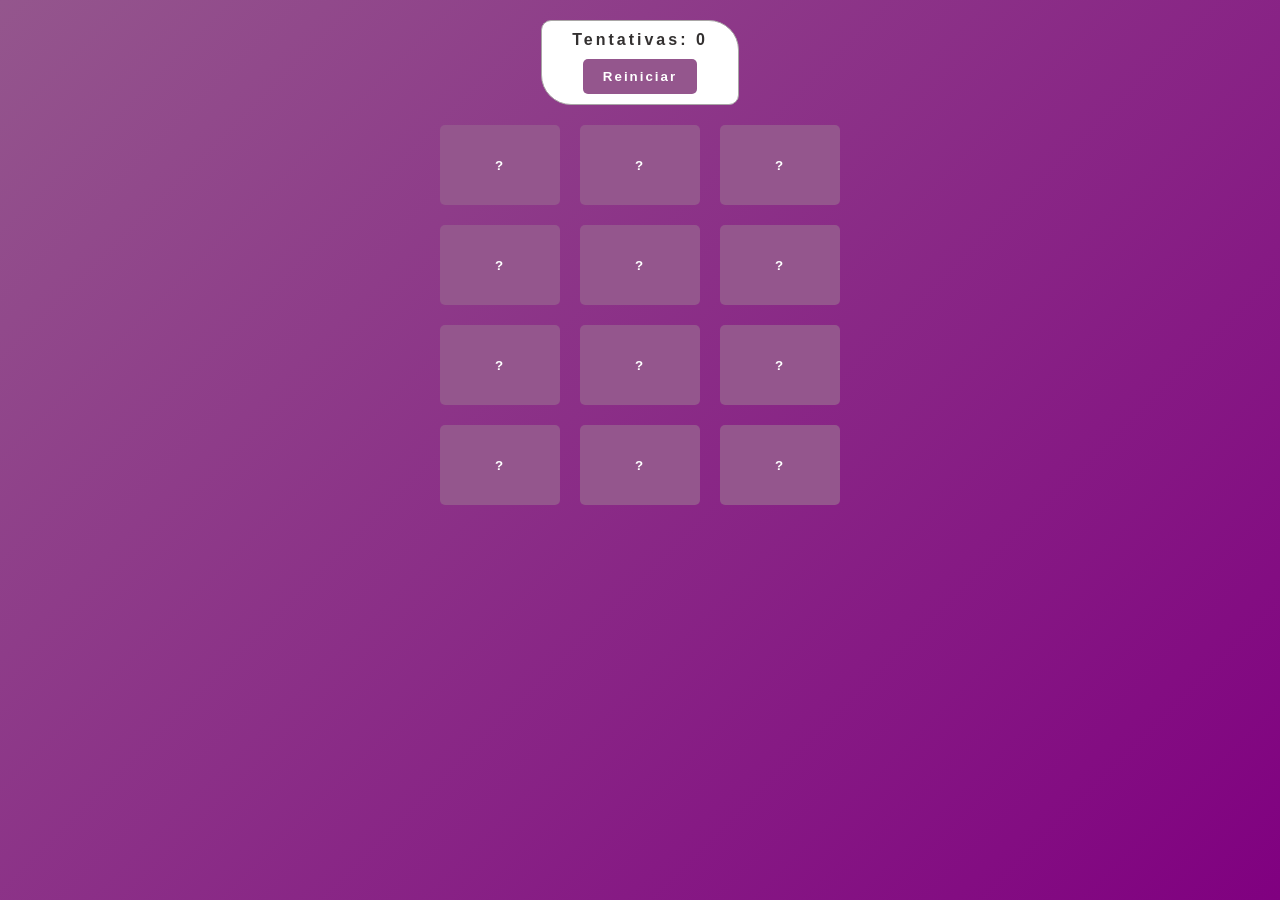
==== index.html @ f3b97159 "add" ====
<!DOCTYPE html>
<html lang="pt-br">
    <head>
        <title>Jogo da Memória</title>
        <meta charset="UTF-8">
        <meta name="viewport" content="width=device-width, initial-scale=1">
        <link href="css/index.css" rel="stylesheet">
    </head>
    <body>
		<header>
			<span class="cinza negrito espacamento">Tentativas: 0</span>
			<button id="btnReiniciar">Reiniciar</button>
		</header>
		<main class="board">
			<button class="card">?</button>
			<button class="card">?</button>
			<button class="card">?</button>
			<button class="card">?</button>
			<button class="card">?</button>
			<button class="card">?</button>
			<button class="card">?</button>
			<button class="card">?</button>
			<button class="card">?</button>
			<button class="card">?</button>
			<button class="card">?</button>
			<button class="card">?</button>
		</main>
    
	<script src="js/index.js">		
	</script>
    </body>
</html>
---- css/index.css ----
body{
	background: linear-gradient(135deg, #94568d, #800080);
	min-height: 100vh;
	margin: 0;
	display: flex;
	flex-direction: column;
	align-items: center;
	font-family: Arial;
}

header{
	border: 1px solid #a9a6a6;
	border-radius: 10px 30px;
	background: #fff;
	padding: 10px 30px;
	margin: 20px;
	display: flex;
	flex-direction: column;
	gap: 10px;
	align-items: center;
}

button{
	border: none;
	cursor: pointer;
	background: #94568d;
	font-weight: bold;
	padding: 10px 20px;
	border-radius: 5px;
	color: #fff;
	transition: all .2s ease-in-out;
	letter-spacing: 2px;
}

button:hover{
	background: #800080;
	box-shadow: 0 4px 8px #94568d;
}

.board{
	display: grid;
	grid-template-columns: repeat(3, 120px);
	gap: 20px;
}

.card{
	height: 80px;
}

.card.selecionado{
	background: #800080;
}

.cinza{
	color: #333030;
}

.negrito{
	font-weight: bold;
}

.espacamento{
	letter-spacing: 3px;
}
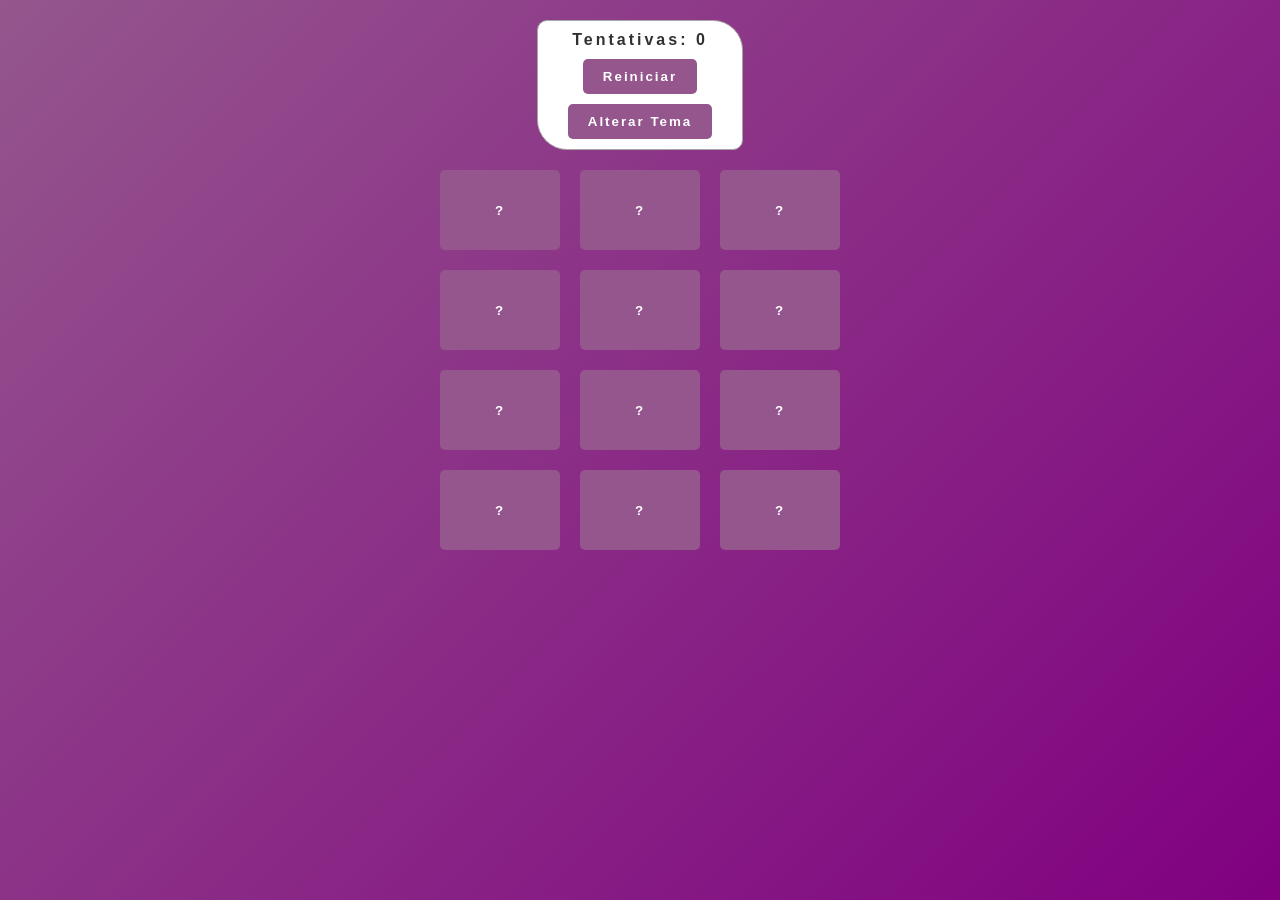
==== commit 4d7a5bd1: "feat: alteracao de tema(semana passada 02/03)" ====
--- a/index.html
+++ b/index.html
@@ -6,10 +6,11 @@
         <meta name="viewport" content="width=device-width, initial-scale=1">
         <link href="css/index.css" rel="stylesheet">
     </head>
-    <body>
+    <body data-theme = "light"> 
 		<header>
 			<span class="cinza negrito espacamento">Tentativas: 0</span>
 			<button id="btnReiniciar">Reiniciar</button>
+			<button onclick="alterarTema()">Alterar Tema</button>
 		</header>
 		<main class="board">
 			<button class="card">?</button>
--- a/css/index.css
+++ b/css/index.css
@@ -1,5 +1,14 @@
+:root{
+	--bg: linear-gradient(135deg, #94568d, #800080);
+	--bg-button: #94568d;
+}
+body[data-theme = "dark"]{
+	--bg: linear-gradient(#251c24, #080208) ;
+	--bg-button: #584d57;
+}
+
 body{
-	background: linear-gradient(135deg, #94568d, #800080);
+	background: var(--bg);
 	min-height: 100vh;
 	margin: 0;
 	display: flex;
@@ -23,7 +32,7 @@
 button{
 	border: none;
 	cursor: pointer;
-	background: #94568d;
+	background: var(--bg-button);
 	font-weight: bold;
 	padding: 10px 20px;
 	border-radius: 5px;
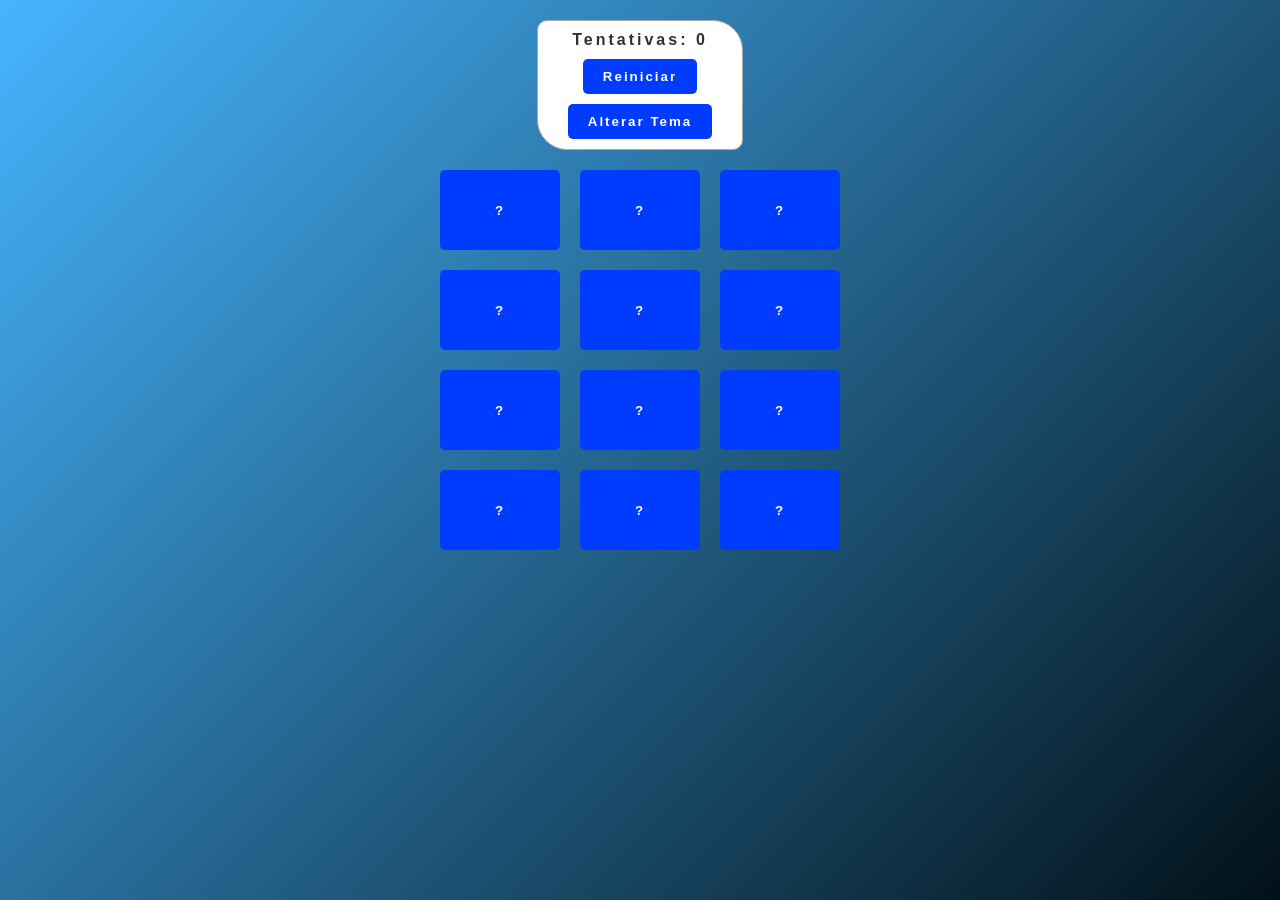
==== commit b4908b6a: "feat: implementando as classes que o professor passou na aula" ====
--- a/index.html
+++ b/index.html
@@ -1,16 +1,24 @@
 <!DOCTYPE html>
-<html lang="pt-br">
+<html lang="pt-br" data-theme = "light">
     <head>
         <title>Jogo da Memória</title>
         <meta charset="UTF-8">
         <meta name="viewport" content="width=device-width, initial-scale=1">
         <link href="css/index.css" rel="stylesheet">
+		<script>
+			(function () {
+		console.log("asddd")  
+		document.documentElement.setAttribute('data-theme', 'dark');
+			//document.body.dataset.theme = localStorage.getItem("tema") || 'light';
+			
+		})();
+		</script>
     </head>
-    <body data-theme = "light"> 
+    <body > 
 		<header>
 			<span class="cinza negrito espacamento">Tentativas: 0</span>
 			<button id="btnReiniciar">Reiniciar</button>
-			<button onclick="alterarTema()">Alterar Tema</button>
+			<button id="btnAlterarTema">Alterar Tema</button>
 		</header>
 		<main class="board">
 			<button class="card">?</button>
@@ -27,7 +35,7 @@
 			<button class="card">?</button>
 		</main>
     
-	<script src="js/index.js">		
+	<script type="module" src="js/main.js" defer>		
 	</script>
     </body>
 </html>
--- a/css/index.css
+++ b/css/index.css
@@ -1,9 +1,9 @@
 :root{
-	--bg: linear-gradient(135deg, #94568d, #800080);
-	--bg-button: #94568d;
+	--bg: linear-gradient(135deg, #46b5ff, #021118);
+	--bg-button: #003cff;
 }
-body[data-theme = "dark"]{
-	--bg: linear-gradient(#251c24, #080208) ;
+html[data-theme = "dark"]{
+	--bg: linear-gradient(135deg, #251c24, #080208) ;
 	--bg-button: #584d57;
 }
 
@@ -42,8 +42,8 @@
 }
 
 button:hover{
-	background: #800080;
-	box-shadow: 0 4px 8px #94568d;
+	background: #0d0080;
+	box-shadow: 0 4px 8px #02007c;
 }
 
 .board{
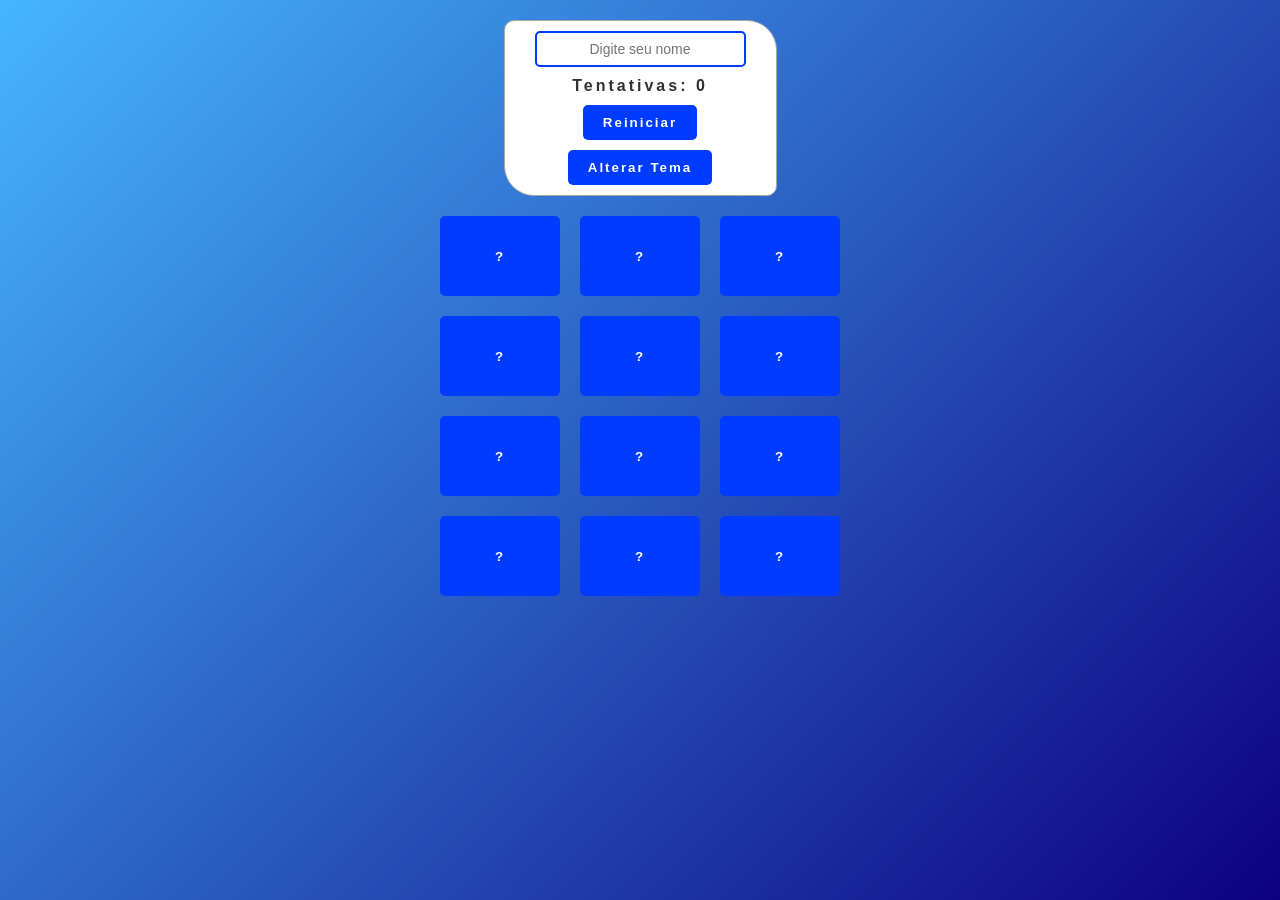
==== commit 9101ffa3: "feat: commits esquecidos com inclusao do nome e fix de tentativas" ====
--- a/index.html
+++ b/index.html
@@ -5,18 +5,11 @@
         <meta charset="UTF-8">
         <meta name="viewport" content="width=device-width, initial-scale=1">
         <link href="css/index.css" rel="stylesheet">
-		<script>
-			(function () {
-		console.log("asddd")  
-		document.documentElement.setAttribute('data-theme', 'dark');
-			//document.body.dataset.theme = localStorage.getItem("tema") || 'light';
-			
-		})();
-		</script>
     </head>
     <body > 
 		<header>
-			<span class="cinza negrito espacamento">Tentativas: 0</span>
+			<input type="text" id="nomeJogador" placeholder="Digite seu nome" class="input-nome">
+			<span id="tentativas" class="cinza negrito espacamento">Tentativas: 0</span>
 			<button id="btnReiniciar">Reiniciar</button>
 			<button id="btnAlterarTema">Alterar Tema</button>
 		</header>
@@ -35,7 +28,7 @@
 			<button class="card">?</button>
 		</main>
     
-	<script type="module" src="js/main.js" defer>		
+	<script type="module" src="js/index.js" defer>		
 	</script>
     </body>
 </html>
--- a/css/index.css
+++ b/css/index.css
@@ -1,10 +1,10 @@
 :root{
-	--bg: linear-gradient(135deg, #46b5ff, #021118);
+	--bg: linear-gradient(135deg, #46b5ff, #0d0080);
 	--bg-button: #003cff;
 }
 html[data-theme = "dark"]{
-	--bg: linear-gradient(135deg, #251c24, #080208) ;
-	--bg-button: #584d57;
+	--bg: linear-gradient(135deg, #251c24, #0d0080) ;
+	--bg-button: #0d0080;
 }
 
 body{
@@ -57,7 +57,7 @@
 }
 
 .card.selecionado{
-	background: #800080;
+	background: #0d0080;
 }
 
 .cinza{
@@ -71,3 +71,13 @@
 .espacamento{
 	letter-spacing: 3px;
 }
+
+.input-nome{
+    padding: 8px 16px;
+    border: 2px solid #003cff;
+    border-radius: 5px;
+    font-size: 14px;
+    font-family: Arial;
+    text-align: center;
+}
+
